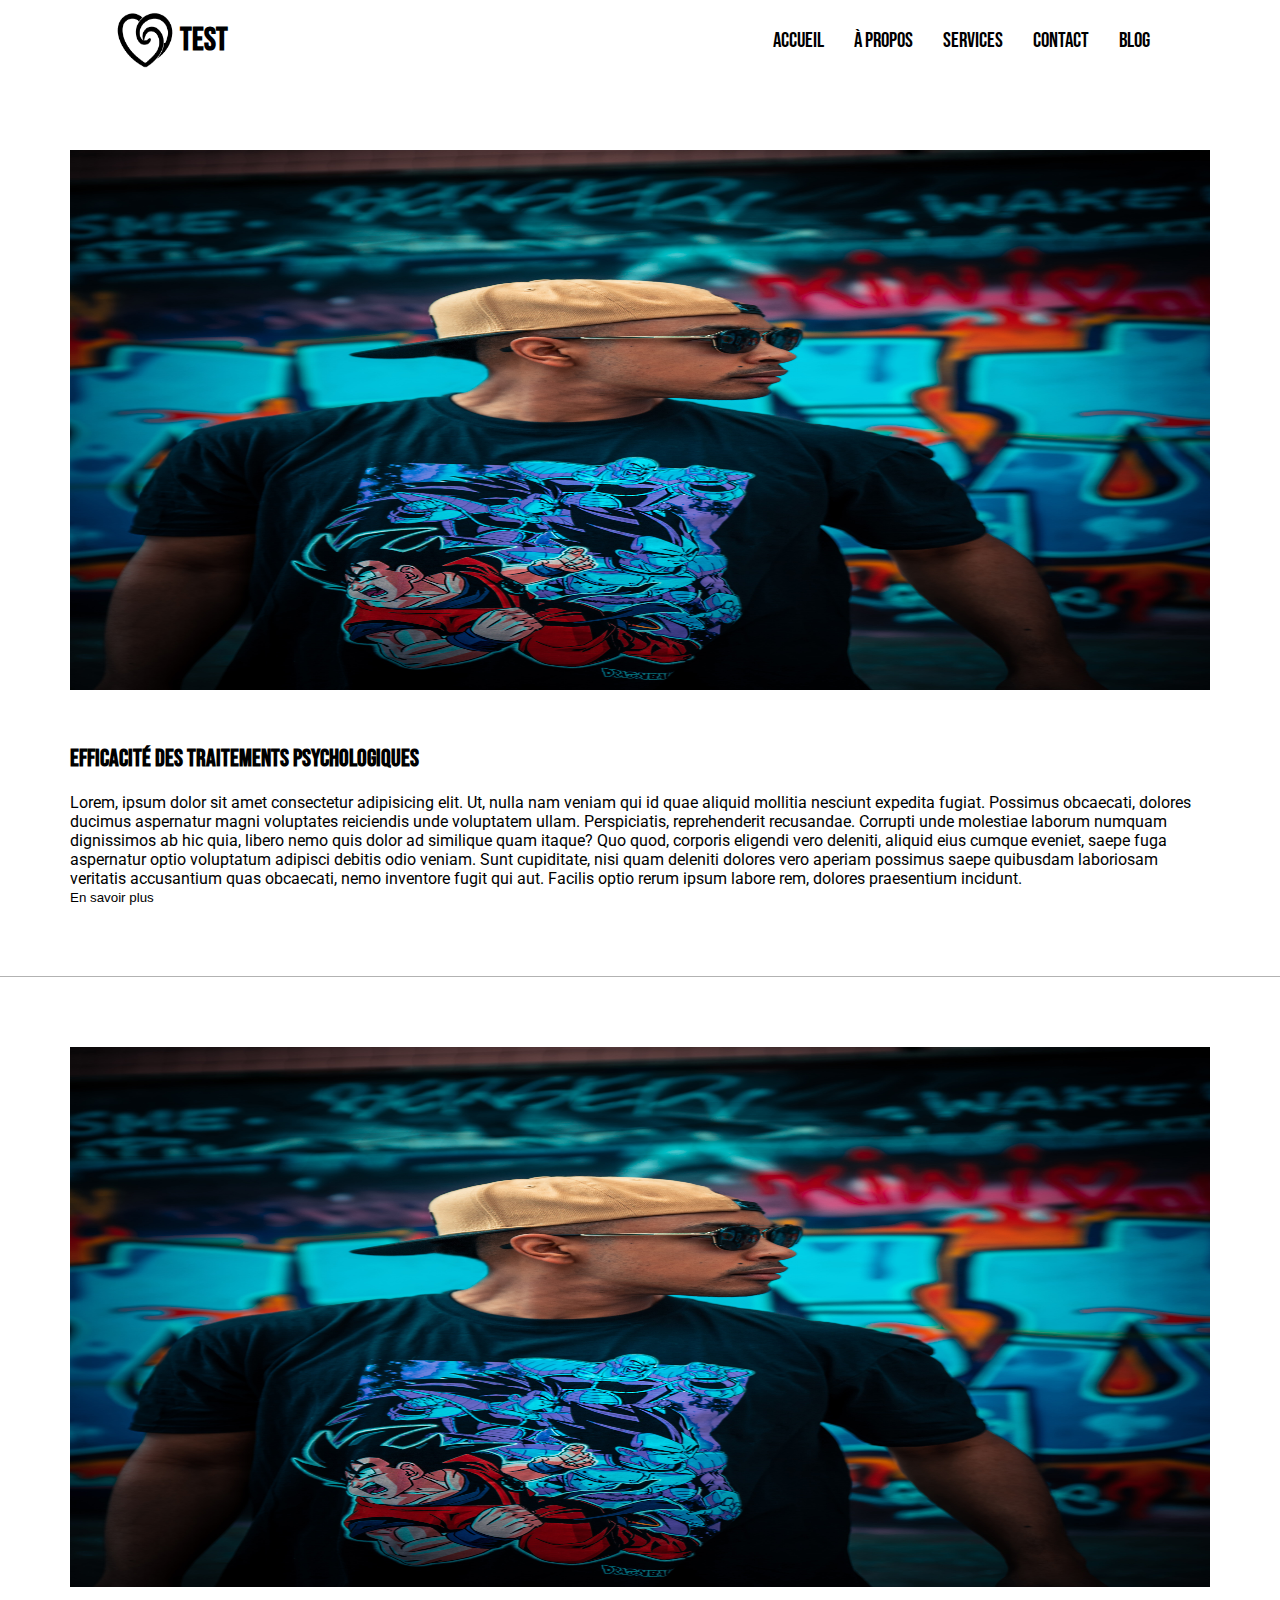
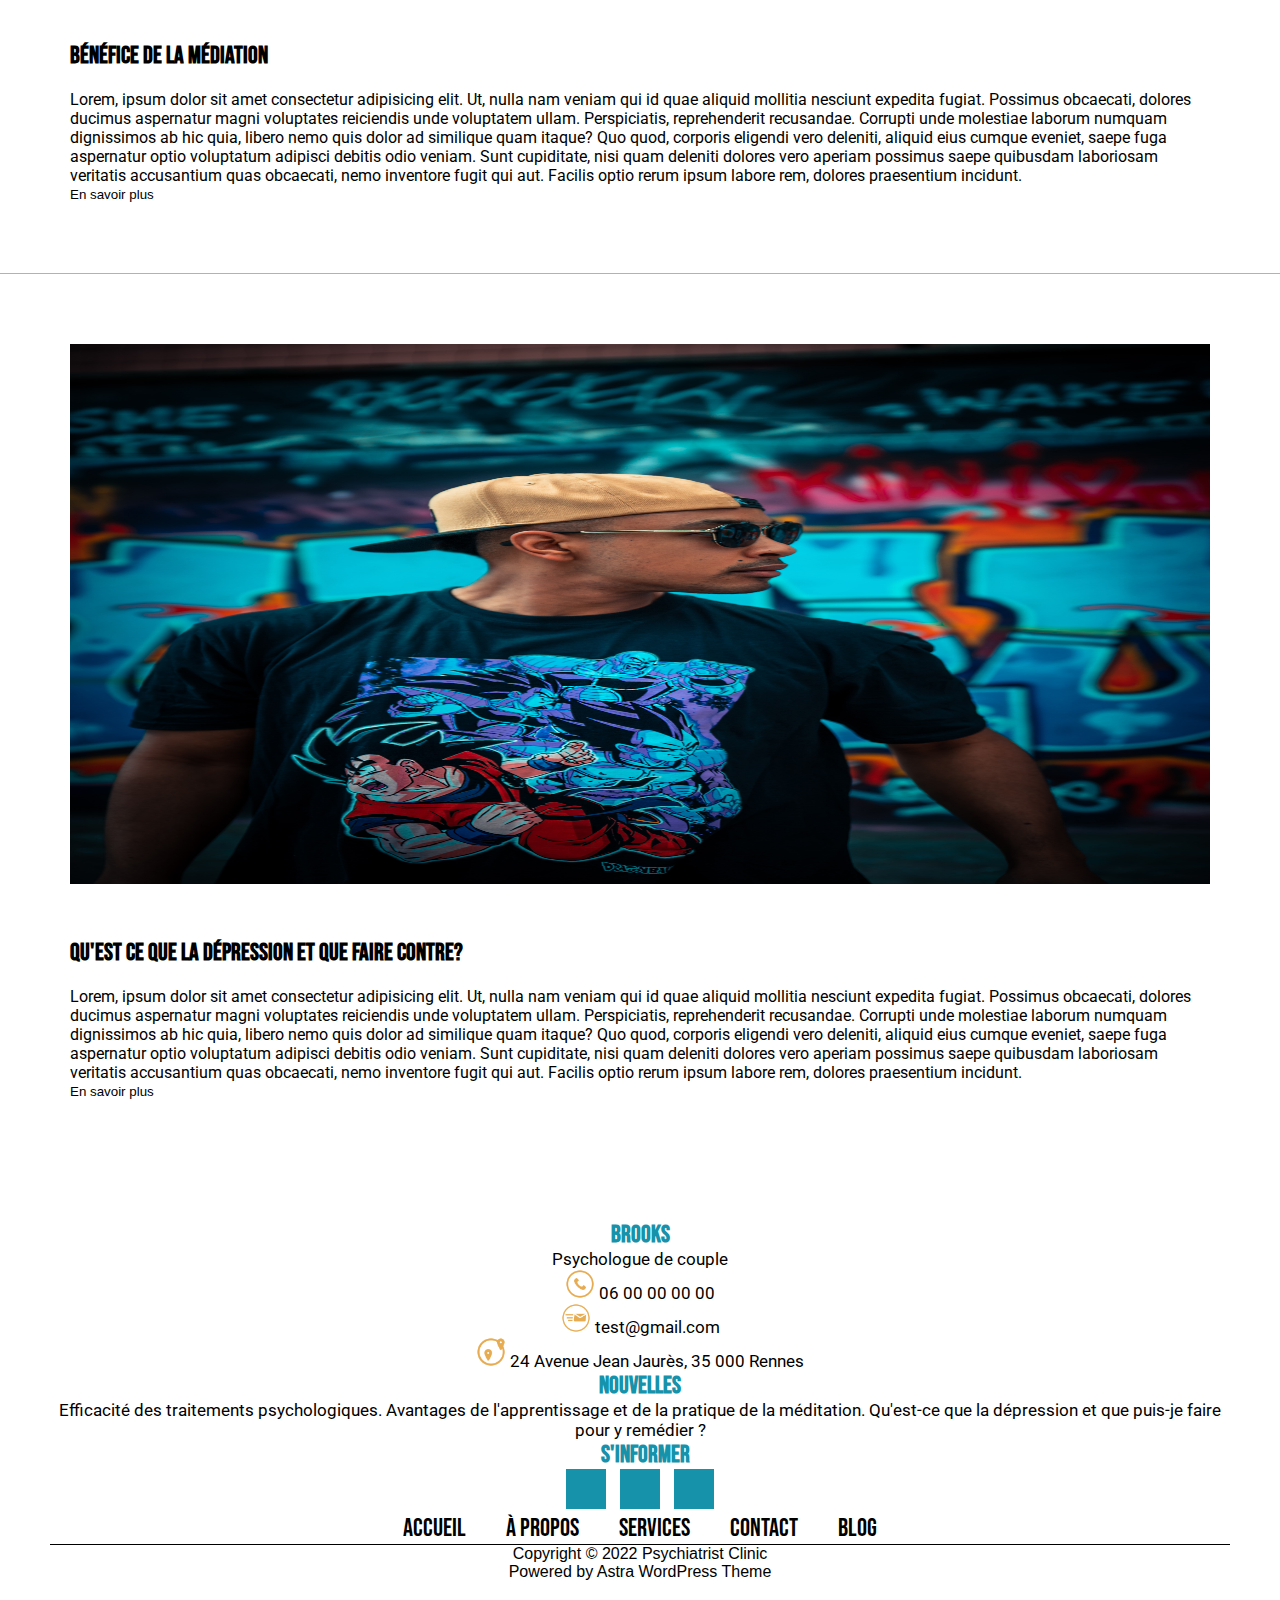
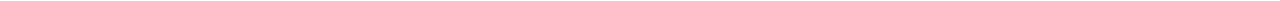
==== blog.html @ 0608957a "Blog "responsive"" ====
<!DOCTYPE html>
<html lang="en">
<head>
  <meta charset="UTF-8">
  <meta http-equiv="X-UA-Compatible" content="IE=edge">
  <meta name="viewport" content="width=device-width, initial-scale=1.0">
  <title>Blog</title>
  <!-- CSS only -->
  <link href="https://cdn.jsdelivr.net/npm/bootstrap@5.2.0/dist/css/bootstrap.min.css" rel="stylesheet" integrity="sha384-gH2yIJqKdNHPEq0n4Mqa/HGKIhSkIHeL5AyhkYV8i59U5AR6csBvApHHNl/vI1Bx" crossorigin="anonymous">
  <link rel="stylesheet" href="https://cdnjs.cloudflare.com/ajax/libs/font-awesome/6.1.2/css/all.min.css" integrity="sha512-1sCRPdkRXhBV2PBLUdRb4tMg1w2YPf37qatUFeS7zlBy7jJI8Lf4VHwWfZZfpXtYSLy85pkm9GaYVYMfw5BC1A==" crossorigin="anonymous" referrerpolicy="no-referrer" />
  <link rel="stylesheet" href="./blog.css">
</head>
<body>

    <!-- Header -->
    <header>
      <div class="logo">
        <img src="./images/accueil/logo.png" alt="">
        <h1>test</h1>
      </div>
      <!-- menu responsive -->
      <div class="toggle-menu"></div>
  
      <ul class="menu">
          <li><a href="index.html">Accueil</a></li>
          <li><a href="propos.html">À propos</a></li>
          <li><a href="services.html">Services</a></li>
          <li><a href="contact.html">Contact</a></li>
          <li><a href="blog.html">Blog</a></li>
      </ul>
    </header>


    <!-- Blog -->

    <section id="blog" class="py-5">
      <div class="container">
        <div class="row">
          <img alt="" src="./images/accueil/profil.jpg">
          <h2>Efficacité des traitements psychologiques</h2>
          <p>Lorem, ipsum dolor sit amet consectetur adipisicing elit. Ut, nulla nam veniam qui id quae aliquid mollitia nesciunt expedita fugiat. Possimus obcaecati, dolores ducimus aspernatur magni voluptates reiciendis unde voluptatem ullam. Perspiciatis, reprehenderit recusandae. Corrupti unde molestiae laborum numquam dignissimos ab hic quia, libero nemo quis dolor ad similique quam itaque? Quo quod, corporis eligendi vero deleniti, aliquid eius cumque eveniet, saepe fuga aspernatur optio voluptatum adipisci debitis odio veniam. Sunt cupiditate, nisi quam deleniti dolores vero aperiam possimus saepe quibusdam laboriosam veritatis accusantium quas obcaecati, nemo inventore fugit qui aut. Facilis optio rerum ipsum labore rem, dolores praesentium incidunt.</p>
          <button>En savoir plus <i class="fa-solid fa-angles-right"></i></button>
        </div>
        <div class="row">
          <img alt="" src="./images/accueil/profil.jpg">
          <h2>Bénéfice de la médiation</h2>
          <p>Lorem, ipsum dolor sit amet consectetur adipisicing elit. Ut, nulla nam veniam qui id quae aliquid mollitia nesciunt expedita fugiat. Possimus obcaecati, dolores ducimus aspernatur magni voluptates reiciendis unde voluptatem ullam. Perspiciatis, reprehenderit recusandae. Corrupti unde molestiae laborum numquam dignissimos ab hic quia, libero nemo quis dolor ad similique quam itaque? Quo quod, corporis eligendi vero deleniti, aliquid eius cumque eveniet, saepe fuga aspernatur optio voluptatum adipisci debitis odio veniam. Sunt cupiditate, nisi quam deleniti dolores vero aperiam possimus saepe quibusdam laboriosam veritatis accusantium quas obcaecati, nemo inventore fugit qui aut. Facilis optio rerum ipsum labore rem, dolores praesentium incidunt.</p>
          <button>En savoir plus <i class="fa-solid fa-angles-right"></i></button>
        </div>
        <div class="row">
          <img alt="" src="./images/accueil/profil.jpg">
          <h2>Qu'est ce que la dépression et que faire contre?</h2>
          <p>Lorem, ipsum dolor sit amet consectetur adipisicing elit. Ut, nulla nam veniam qui id quae aliquid mollitia nesciunt expedita fugiat. Possimus obcaecati, dolores ducimus aspernatur magni voluptates reiciendis unde voluptatem ullam. Perspiciatis, reprehenderit recusandae. Corrupti unde molestiae laborum numquam dignissimos ab hic quia, libero nemo quis dolor ad similique quam itaque? Quo quod, corporis eligendi vero deleniti, aliquid eius cumque eveniet, saepe fuga aspernatur optio voluptatum adipisci debitis odio veniam. Sunt cupiditate, nisi quam deleniti dolores vero aperiam possimus saepe quibusdam laboriosam veritatis accusantium quas obcaecati, nemo inventore fugit qui aut. Facilis optio rerum ipsum labore rem, dolores praesentium incidunt.</p>
          <button>En savoir plus <i class="fa-solid fa-angles-right"></i></button>
        </div>
      </div>
    </section>
  

  <!-- Footer -->
  <footer class="container-fluid">
    <div class="row justify-content-around">
      <div class="col-sm-5 col-lg-3 col-xxl-2 mb-5">
        <h2 class="mb-2">Brooks</h2>
        <p>Psychologue de couple</p>
        <p><img alt="" src="./images/footer/phone.png"> 06 00 00 00 00</p>
        <p><img alt="" src="./images/footer/mail.png"> test@gmail.com</p>
        <p><img alt="" src="./images/footer/localisation.png"> 24 Avenue Jean Jaurès, 35 000 Rennes</p>
      </div>
      <div class="col-sm-5 col-lg-3 col-xxl-2 mb-5 px-4 px-xxl-1">
        <h2 class="mb-2">Nouvelles</h2>
        <p>Efficacité des traitements psychologiques.
          Avantages de l'apprentissage et de la pratique de la méditation.
          Qu'est-ce que la dépression et que puis-je faire pour y remédier ?</p>
      </div>
      <div class="col-sm-5 col-lg-3 col-xxl-2 mb-5">
        <div class="reseau">
          <h2 class="mb-2">S'informer</h2>
          <a href="#"><i class="fa-brands fa-facebook-f"></i></a>
          <a href="#"><i class="fa-brands fa-twitter"></i></a>
          <a href="#"><i class="fa-brands fa-instagram"></i></a>
        </div>
      </div>
    </div>
    <div class="row">
      <ul>
        <li><a>Accueil</a></li>
        <li><a>À propos</a></li>
        <li><a>Services</a></li>
        <li><a>Contact</a></li>
        <li><a>Blog</a></li>
      </ul>
    </div>
    <div class="row justify-content-around pt-3 copyright">
      <div class="col-sm-5 col-lg-3">Copyright © 2022 Psychiatrist Clinic</div>
      <div class="col-sm-5 col-lg-3">Powered by Astra WordPress Theme</div>
    </div>
   </footer>

  <script src="./contact.js"></script>

</body>
</html>
---- blog.css ----
@import url('https://fonts.googleapis.com/css2?family=Roboto:wght@300&display=swap');
/* font-family: 'Roboto', sans-serif; */
@import url('https://fonts.googleapis.com/css2?family=Bebas+Neue&display=swap');
/* font-family: 'Bebas Neue', cursive; */

* {
  margin: 0;
  padding: 0;
  font-family: 'Poppins', sans-serif;
  scroll-behavior: smooth;
  list-style: none;
  transition: all 0.5s;
}
body {
position: relative;
}

.centrer {
  display: flex;
  justify-content: center;
  align-items: center;
}

.centrer-aligner {
  display: flex;
  align-items: center;
}

.aligner {
  display: flex;
  justify-content: center;
  flex-direction: column;
}

.aligner-centrer {
  display: flex;
  justify-content: center;
  align-items: center;
  flex-direction: column;
}

.roboto {
  font-family: 'Roboto', sans-serif;
}

.bebas {
  font-family: 'Bebas Neue', cursive;
}

#principale {
  background: linear-gradient(180deg, #bbe2e0,5%, rgb(255, 255, 255));
}

/* Navbar */
header {
  display: flex;
  align-items: center;
  justify-content: space-between;
  padding: 0 9%;
  height: 80px;
  /* background-color: rgb(88, 88, 88); */
}
header .logo {
  color: black;
  display: flex;
}
header .logo img {
height: 60px;
width: 60px;
margin-right: 5px;
}
header h1 {
display: flex;
align-items: center;
font-family: 'Bebas Neue', cursive;
}
header .menu {
  display: flex;
  margin: 0;
}
header .menu li {
  margin: 0 15px;
  list-style: none;
}
header .menu li a {
  color: black;
  text-decoration: none;
  font-size: 21px;
  position: relative;
  font-family: 'Bebas Neue', cursive;
}
header .menu li a:hover {
  color: #26aba3;
}
header .menu li a::before {
  position: absolute;
  bottom: -15px;
  content: "";
  width: 10px;
  height: 10px;
  border-radius: 50%;
  left: 50%;
  transform: translateX(-50%);
  background-color: #26aba3;
  box-shadow: 15px 0px 0 #26aba3;
  opacity: 0;
}
header .menu li a::after {
  position: absolute;
  bottom: -15px;
  content: "";
  width: 10px;
  height: 10px;
  border-radius: 50%;
  left: 50%;
  transform: translateX(-50%);
  box-shadow: -15px 0px 0 #26aba3;
  opacity: 0;
}
header .menu li a:hover::before, header .menu li a:hover::after {
  opacity: 1;
}

/* Responsive Navbar */

@media (max-width:1100px) {
header {
    padding: 0 5%;
}
header .menu {
  padding: 0;
  display: flex;
  position: absolute;
  top: 80px;
  background-color: #ffffff;
  height: 300px;
  width: 300px;
  display: flex;
  align-items: center;
  justify-content: center;
  flex-direction: column;
  left: -500px;
  z-index: 2;
}
header .menu li {
  margin: 25px 0;
}
.toggle-menu {
    width: 50px;
    height: 50px;
    display: flex;
    align-items: center;
    justify-content: center;
    cursor: pointer;
    z-index: 1;
    position: relative;
    border: 1px solid #26aba3;
}
.toggle-menu::before{
    position: absolute;
    content: "";
    height: 5px;
    width: 25px;
    background-color: #26aba3;
    box-shadow: 0px 10px 0 #26aba3;
    transform: translateY(-10px);
    transition: all 0.5s;
}
.toggle-menu.active::before{
    transform: translateY(0) rotate(-225deg);
    box-shadow: 0 0px 0 #26aba3;
}
.toggle-menu::after{
    position: absolute;
    content: "";
    height: 5px;
    width: 25px;
    background-color: #26aba3;
    transform: translateY(10px);
    transition: all 0.5s;
}
.toggle-menu.active::after{
    transform: translateY(0) rotate(45deg);
}
header .menu.responsive {
  padding: 0;
  display: flex;
  position: absolute;
  top: 80px;
  left: 0;
  background-color: #26aba3;
  height: 400px;
  width: 300px;
  display: flex;
  align-items: center;
  justify-content: center;
  flex-direction: column;
  z-index: 2;
}
}

@media (max-width:499px) {
  header .menu {
    width: 100%;
  }
  header .menu.responsive {
    width: 100%;
  }
}


#blog {
  background-color: #bbe2e0;
  min-height: 100vh;
}

#blog .container {
  background-color: white;
}

#blog .container .row {
  padding: 70px;
  border-bottom: 1px solid rgba(0, 0, 0, 0.300);
}

#blog .container .row:last-child {
  border: none;
}

#blog .container img {
  width: 100%;
  max-width: 1200px;
  height: 60vh;
  margin-bottom: 50px;
}

#blog .container h2 {
  margin-bottom: 20px;
  font-family: 'Bebas Neue', cursive;
}

#blog .container p {
  font-family: 'Roboto', sans-serif;
}

#blog .container button {
  width: 200px;
  background-color: transparent;
  border: none;
  text-align: start;
}

@media (max-width:499px) {
  #blog .container .row {
    padding: 30px;
  }
}

/* Footer */
footer {
  min-height: 30vh;
  padding: 50px 50px 20px 50px;
  text-align: center;
}
footer h2 {
  font-family: 'Bebas Neue', cursive;
  color: #1692ab;
}
footer p {
  font-family: 'Roboto', sans-serif;
  font-size: 17px;
}
.reseau {
  padding-left: 10px;
}

.reseau a {
  display: inline-block;
  height: 40px;
  width: 40px;
  background-color: #1692ab;
  margin-right: 10px;
  text-align: center;
  line-height: 40px;
  color: rgb(255, 255, 255);
}
.reseau a:hover{
  color: #1692ab;
  background-color: #e7ac52;
}

footer img {
  width: 30px;
  height: 30px;
}

footer ul {
  display: flex;
  justify-content: center;
}
footer ul li {
  color: #000000;
}
footer ul li a{
  margin: 0px 10px;
  padding: 5px 10px;
  text-transform: uppercase;
  font-family: 'Bebas Neue', cursive;
  font-size: 25px;
  cursor: pointer;
}
footer ul li:hover {
  color: #e7ac52;
}
footer ul li a:hover {
  background-color: #1692ab;
}

footer .copyright {
  border-top: 1px solid black;
}

@media (max-width:578px) {
  footer ul {
    flex-direction: column;
    align-items: center;
  }
}
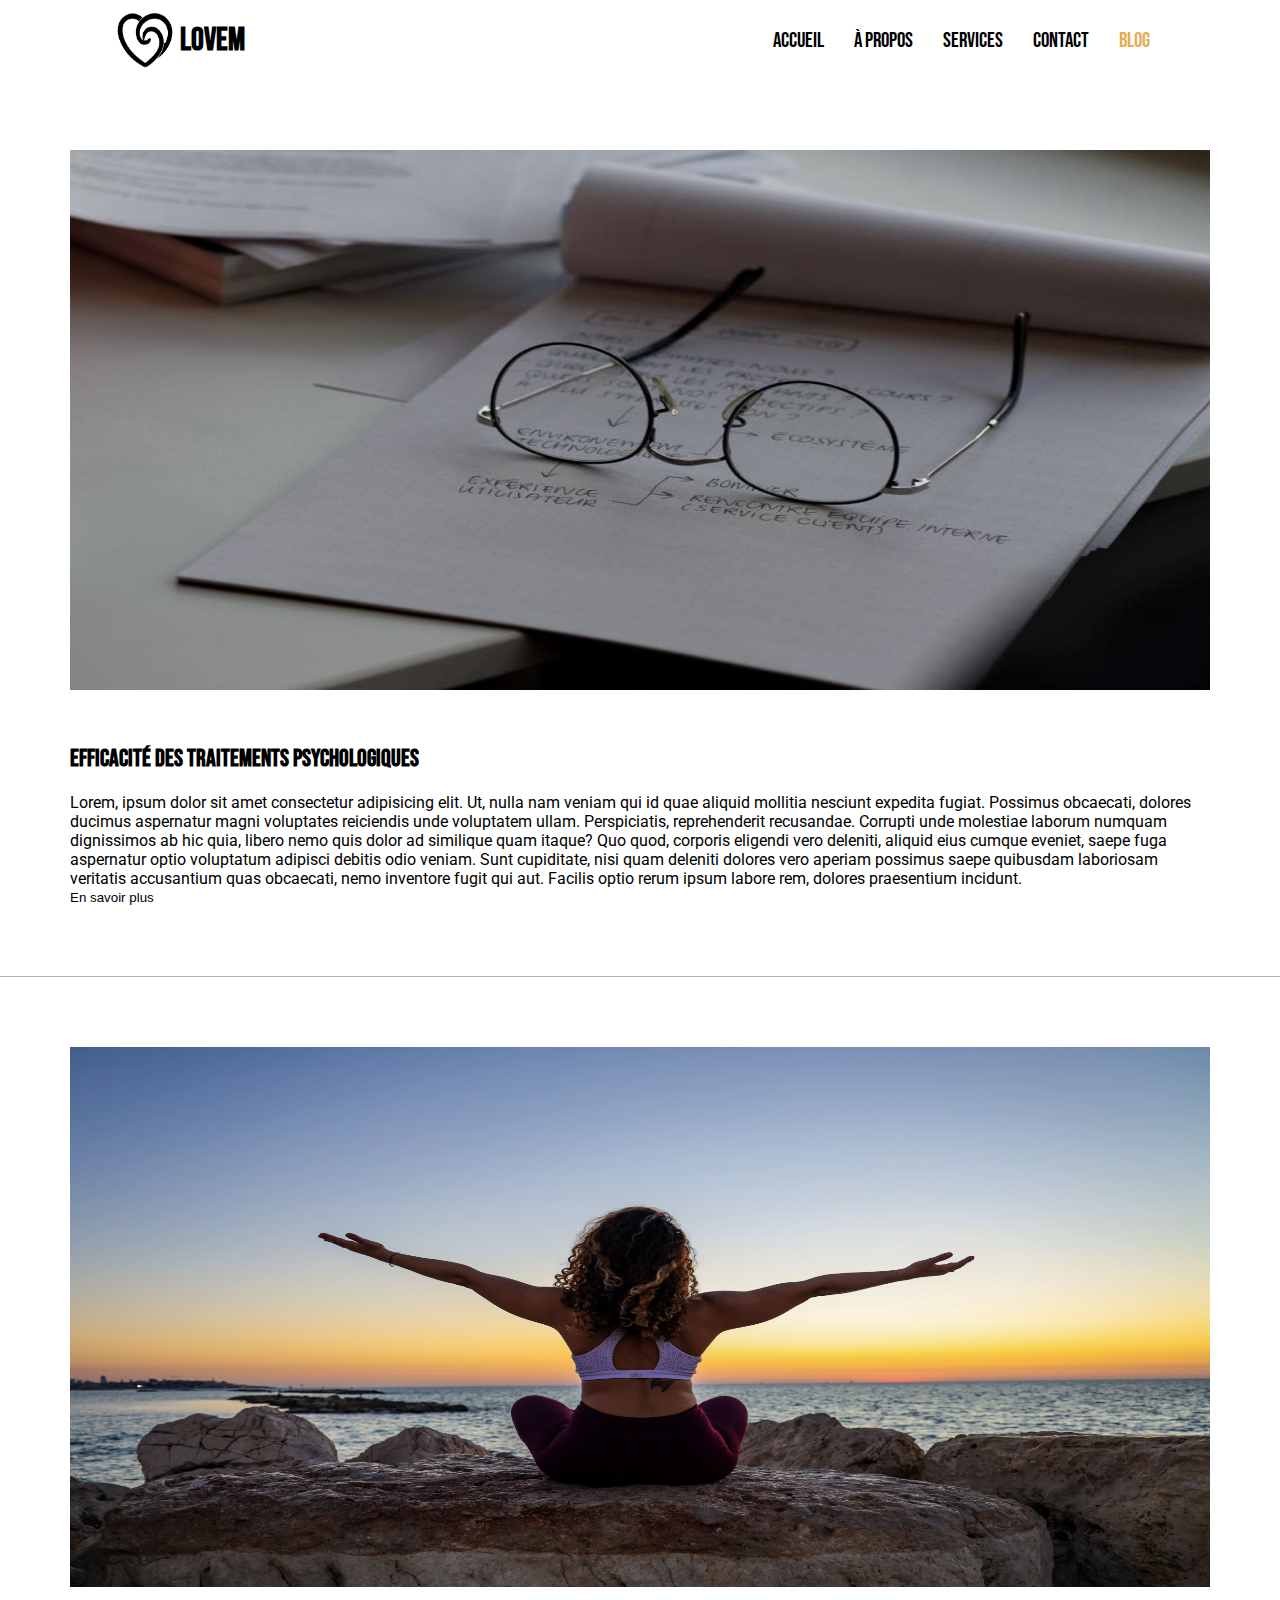
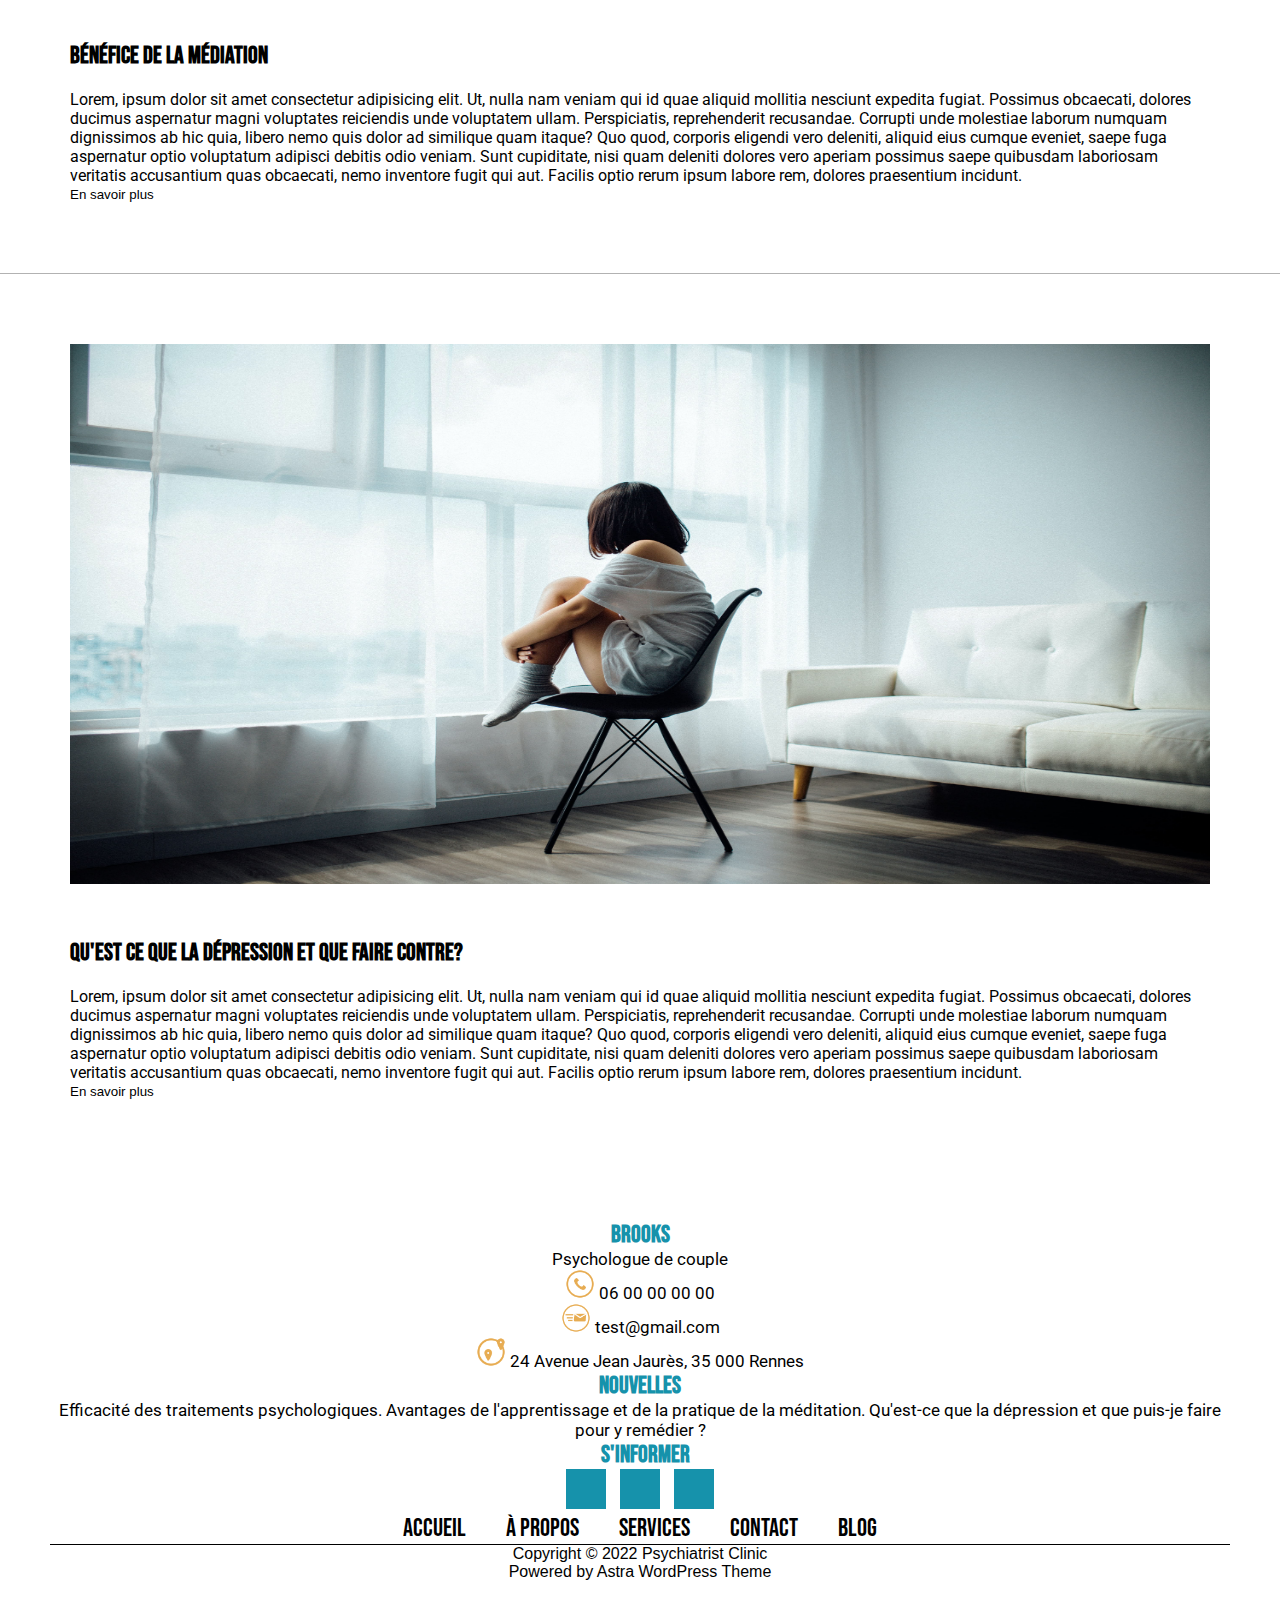
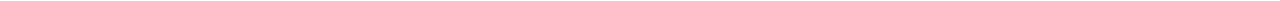
==== commit 8ad0f977: "Images + styles" ====
--- a/blog.html
+++ b/blog.html
@@ -16,7 +16,7 @@
     <header>
       <div class="logo">
         <img src="./images/accueil/logo.png" alt="">
-        <h1>test</h1>
+        <h1>Lovem</h1>
       </div>
       <!-- menu responsive -->
       <div class="toggle-menu"></div>
@@ -36,19 +36,19 @@
     <section id="blog" class="py-5">
       <div class="container">
         <div class="row">
-          <img alt="" src="./images/accueil/profil.jpg">
+          <img alt="" src="./images/blog/blog1.jpg">
           <h2>Efficacité des traitements psychologiques</h2>
           <p>Lorem, ipsum dolor sit amet consectetur adipisicing elit. Ut, nulla nam veniam qui id quae aliquid mollitia nesciunt expedita fugiat. Possimus obcaecati, dolores ducimus aspernatur magni voluptates reiciendis unde voluptatem ullam. Perspiciatis, reprehenderit recusandae. Corrupti unde molestiae laborum numquam dignissimos ab hic quia, libero nemo quis dolor ad similique quam itaque? Quo quod, corporis eligendi vero deleniti, aliquid eius cumque eveniet, saepe fuga aspernatur optio voluptatum adipisci debitis odio veniam. Sunt cupiditate, nisi quam deleniti dolores vero aperiam possimus saepe quibusdam laboriosam veritatis accusantium quas obcaecati, nemo inventore fugit qui aut. Facilis optio rerum ipsum labore rem, dolores praesentium incidunt.</p>
           <button>En savoir plus <i class="fa-solid fa-angles-right"></i></button>
         </div>
         <div class="row">
-          <img alt="" src="./images/accueil/profil.jpg">
+          <img alt="" src="./images/blog/blog2.jpg">
           <h2>Bénéfice de la médiation</h2>
           <p>Lorem, ipsum dolor sit amet consectetur adipisicing elit. Ut, nulla nam veniam qui id quae aliquid mollitia nesciunt expedita fugiat. Possimus obcaecati, dolores ducimus aspernatur magni voluptates reiciendis unde voluptatem ullam. Perspiciatis, reprehenderit recusandae. Corrupti unde molestiae laborum numquam dignissimos ab hic quia, libero nemo quis dolor ad similique quam itaque? Quo quod, corporis eligendi vero deleniti, aliquid eius cumque eveniet, saepe fuga aspernatur optio voluptatum adipisci debitis odio veniam. Sunt cupiditate, nisi quam deleniti dolores vero aperiam possimus saepe quibusdam laboriosam veritatis accusantium quas obcaecati, nemo inventore fugit qui aut. Facilis optio rerum ipsum labore rem, dolores praesentium incidunt.</p>
           <button>En savoir plus <i class="fa-solid fa-angles-right"></i></button>
         </div>
         <div class="row">
-          <img alt="" src="./images/accueil/profil.jpg">
+          <img alt="" src="./images/blog/blog3.jpg">
           <h2>Qu'est ce que la dépression et que faire contre?</h2>
           <p>Lorem, ipsum dolor sit amet consectetur adipisicing elit. Ut, nulla nam veniam qui id quae aliquid mollitia nesciunt expedita fugiat. Possimus obcaecati, dolores ducimus aspernatur magni voluptates reiciendis unde voluptatem ullam. Perspiciatis, reprehenderit recusandae. Corrupti unde molestiae laborum numquam dignissimos ab hic quia, libero nemo quis dolor ad similique quam itaque? Quo quod, corporis eligendi vero deleniti, aliquid eius cumque eveniet, saepe fuga aspernatur optio voluptatum adipisci debitis odio veniam. Sunt cupiditate, nisi quam deleniti dolores vero aperiam possimus saepe quibusdam laboriosam veritatis accusantium quas obcaecati, nemo inventore fugit qui aut. Facilis optio rerum ipsum labore rem, dolores praesentium incidunt.</p>
           <button>En savoir plus <i class="fa-solid fa-angles-right"></i></button>
@@ -84,11 +84,11 @@
     </div>
     <div class="row">
       <ul>
-        <li><a>Accueil</a></li>
-        <li><a>À propos</a></li>
-        <li><a>Services</a></li>
-        <li><a>Contact</a></li>
-        <li><a>Blog</a></li>
+        <li><a href="index.html">Accueil</a></li>
+        <li><a href="propos.html">À propos</a></li>
+        <li><a href="services.html">Services</a></li>
+        <li><a href="contact.html">Contact</a></li>
+        <li><a href="blog.html">Blog</a></li>
       </ul>
     </div>
     <div class="row justify-content-around pt-3 copyright">
--- a/blog.css
+++ b/blog.css
@@ -43,12 +43,12 @@
   font-family: 'Roboto', sans-serif;
 }
 
-.bebas {
-  font-family: 'Bebas Neue', cursive;
-}
-
 #principale {
   background: linear-gradient(180deg, #bbe2e0,5%, rgb(255, 255, 255));
+}
+
+h1,h2,h3,h4,h5,h6 {
+  font-family: 'Bebas Neue', cursive;
 }
 
 /* Navbar */
@@ -72,7 +72,6 @@
 header h1 {
 display: flex;
 align-items: center;
-font-family: 'Bebas Neue', cursive;
 }
 header .menu {
   display: flex;
@@ -121,6 +120,10 @@
   opacity: 1;
 }
 
+header .menu li:nth-child(5) a {
+  color: #e7ac52;
+}
+
 /* Responsive Navbar */
 
 @media (max-width:1100px) {
@@ -236,7 +239,6 @@
 
 #blog .container h2 {
   margin-bottom: 20px;
-  font-family: 'Bebas Neue', cursive;
 }
 
 #blog .container p {
@@ -254,6 +256,9 @@
   #blog .container .row {
     padding: 30px;
   }
+  #blog .container img {
+    height: 200px;
+  }
 }
 
 /* Footer */
@@ -263,7 +268,6 @@
   text-align: center;
 }
 footer h2 {
-  font-family: 'Bebas Neue', cursive;
   color: #1692ab;
 }
 footer p {
@@ -308,12 +312,13 @@
   font-family: 'Bebas Neue', cursive;
   font-size: 25px;
   cursor: pointer;
-}
-footer ul li:hover {
+  text-decoration: none;
+  color: black;
+}
+footer ul li:hover a {
   color: #e7ac52;
-}
-footer ul li a:hover {
   background-color: #1692ab;
+  transition: 0s;
 }
 
 footer .copyright {
